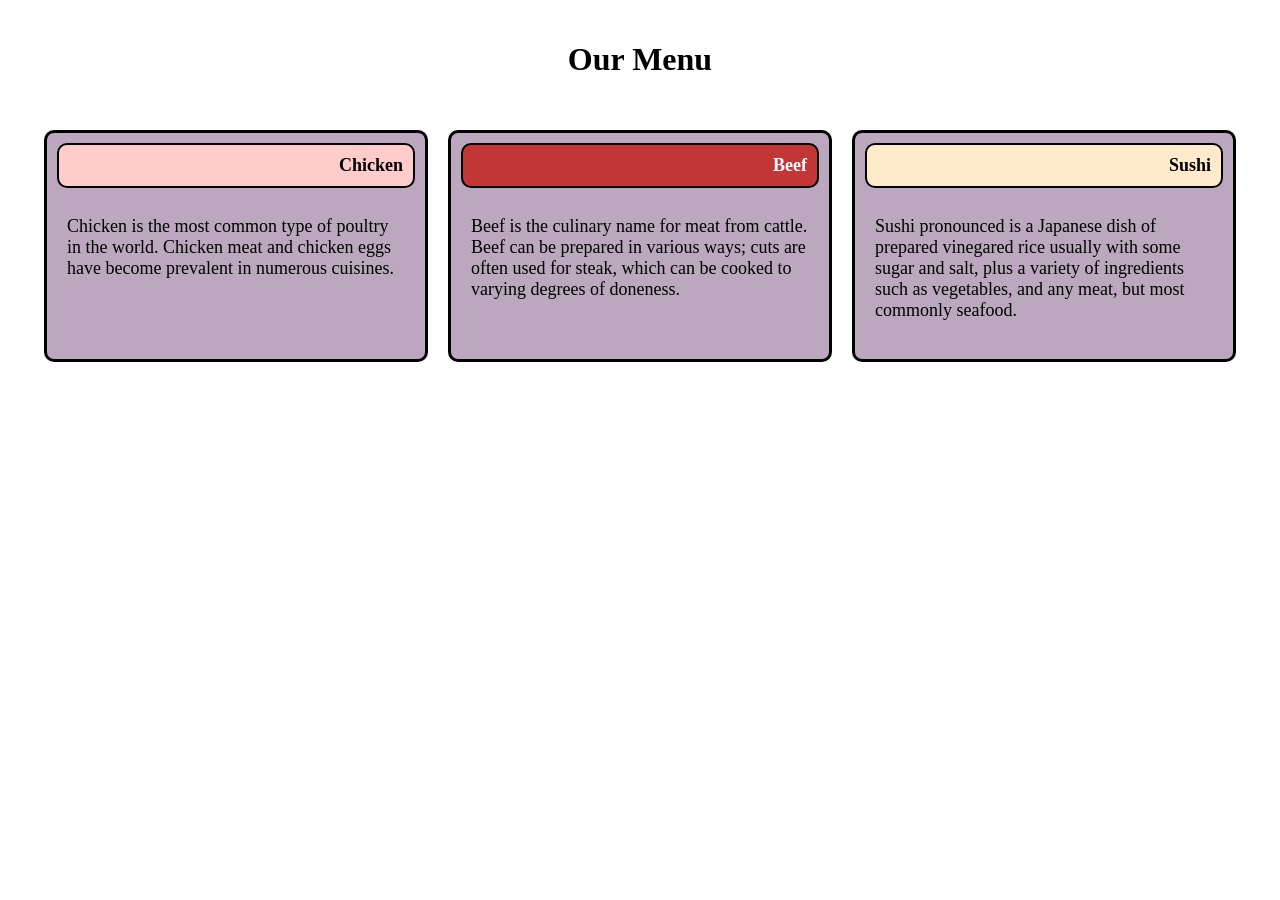
==== site/mod2soln.html @ 461a72b1 "Update and rename index.html to mod2soln.html" ====
<!DOCTYPE html>
<html lang="en">
<head>
    <meta charset="UTF-8">
    <meta name="viewport" content="width=device-width, initial-scale=1.0">
    <title>Our Menu</title>
    <style>
    body {
    font-family: cursive;
    margin: 0;
    padding: 0;
    display: flex;
    flex-direction: column;
    align-items: center;
}

header {
    width: 100%;
    text-align: center;
    margin: 20px 0;
}

.menu {
    width: 100%;
    display: flex;
    flex-wrap: wrap;
    justify-content: center;
}

.menu-item {
    background-color: #bba7be;
    border: 3px solid #000;
    border-radius: 10px;
    box-sizing: border-box;
    font-size:large;
    padding: 10px;
    margin: 10px;
}

.menu-header {
    padding: 10px;
    border: 2px solid #000;
    border-radius:10px 10px 10px 10px;
    font-weight: bold;
    text-align: right;
}

.menu-header.chicken {
    background-color: #ffcccc; /* Light red */     
}

.menu-header.beef {
    color:white;
    background-color: #c23636; /* Darker red */
}

.menu-header.sushi {
    background-color: #ffebcc; /* Light yellow */
}

.menu-content {
    padding: 10px;
    border-radius: 0 0 10px 10px;
}

/* Desktop view (992px and above) */
@media (min-width: 992px) {
    .menu-item {
        float: left;
        width: 30%;
    }
}

/* Tablet view (768px to 991px) */
@media (min-width: 768px) and (max-width: 991px) {
    .menu-item {
        float: left;
        width: 45%;
    }
    .menu-item:nth-child(3) {
        width: 95%;
    }
}

/* Mobile view (767px and below) */
@media (max-width: 767px) {
    .menu-item {
        float: none;
        width: 95%;
    }
}

    </style>
</head>
<body>
    <header>
        <h1>Our Menu</h1>
    </header>
    <section class="menu">
        <div class="menu-item">
            <div class="menu-header chicken">Chicken</div>
            <div class="menu-content">
                <p>Chicken is the most common type of poultry in the world. Chicken meat and chicken eggs have become prevalent in numerous cuisines.</p>
            </div>
        </div>
        <div class="menu-item">
            <div class="menu-header beef">Beef</div>
            <div class="menu-content">
                <p>Beef is the culinary name for meat from cattle. Beef can be prepared in various ways; cuts are often used for steak, which can be cooked to varying degrees of doneness. </p>
            </div>
        </div>
        <div class="menu-item">
            <div class="menu-header sushi">Sushi</div>
            <div class="menu-content">
                <p>Sushi pronounced is a Japanese dish of prepared vinegared rice usually with some sugar and salt, plus a variety of ingredients such as vegetables, and any meat, but most commonly seafood.</p>
            </div>
        </div>
    </section>
</body>
</html>
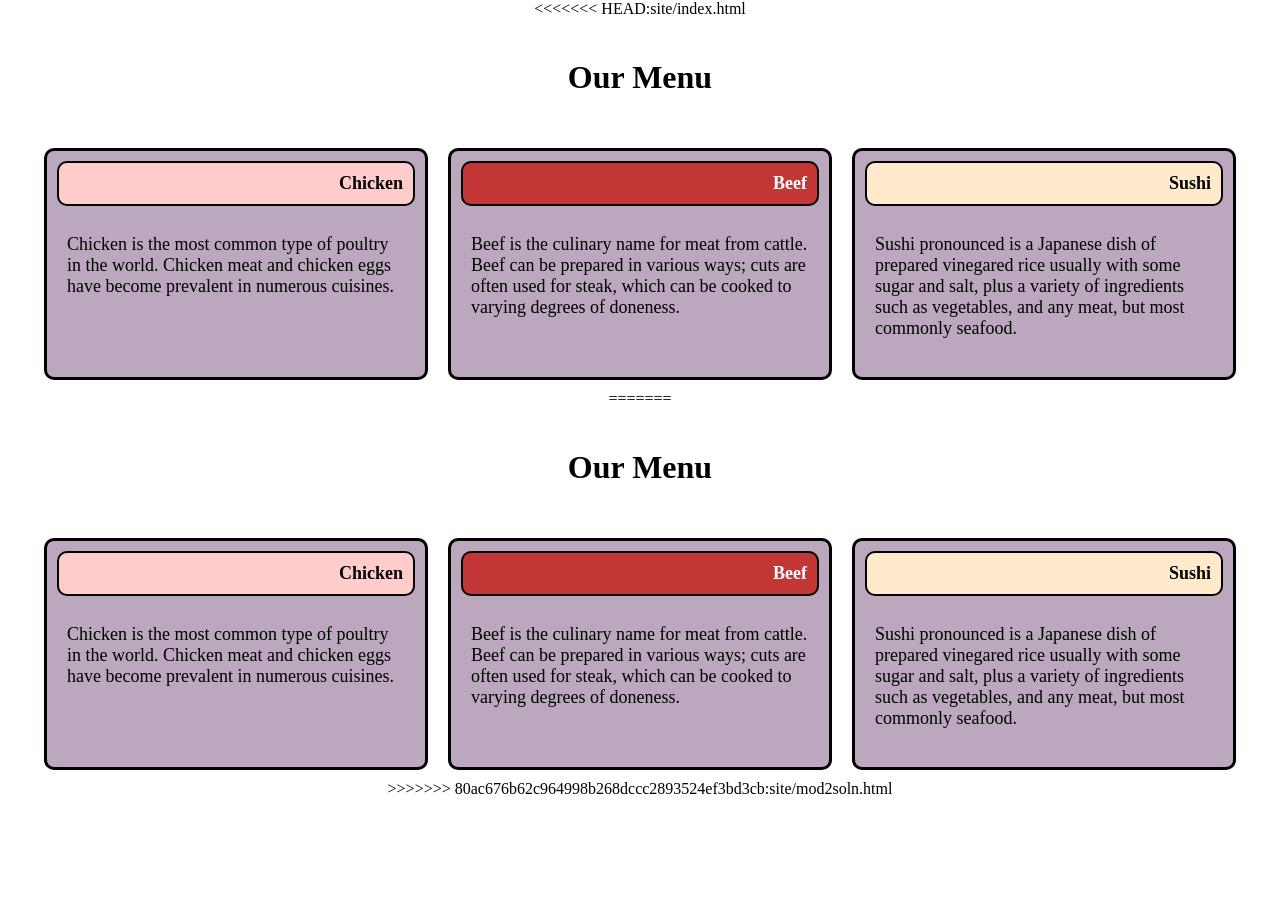
==== commit 4cff9190: "initial commit" ====
--- a/site/mod2soln.html
+++ b/site/mod2soln.html
@@ -1,121 +1,244 @@
-
-<!DOCTYPE html>
-<html lang="en">
-<head>
-    <meta charset="UTF-8">
-    <meta name="viewport" content="width=device-width, initial-scale=1.0">
-    <title>Our Menu</title>
-    <style>
-    body {
-    font-family: cursive;
-    margin: 0;
-    padding: 0;
-    display: flex;
-    flex-direction: column;
-    align-items: center;
-}
-
-header {
-    width: 100%;
-    text-align: center;
-    margin: 20px 0;
-}
-
-.menu {
-    width: 100%;
-    display: flex;
-    flex-wrap: wrap;
-    justify-content: center;
-}
-
-.menu-item {
-    background-color: #bba7be;
-    border: 3px solid #000;
-    border-radius: 10px;
-    box-sizing: border-box;
-    font-size:large;
-    padding: 10px;
-    margin: 10px;
-}
-
-.menu-header {
-    padding: 10px;
-    border: 2px solid #000;
-    border-radius:10px 10px 10px 10px;
-    font-weight: bold;
-    text-align: right;
-}
-
-.menu-header.chicken {
-    background-color: #ffcccc; /* Light red */     
-}
-
-.menu-header.beef {
-    color:white;
-    background-color: #c23636; /* Darker red */
-}
-
-.menu-header.sushi {
-    background-color: #ffebcc; /* Light yellow */
-}
-
-.menu-content {
-    padding: 10px;
-    border-radius: 0 0 10px 10px;
-}
-
-/* Desktop view (992px and above) */
-@media (min-width: 992px) {
-    .menu-item {
-        float: left;
-        width: 30%;
-    }
-}
-
-/* Tablet view (768px to 991px) */
-@media (min-width: 768px) and (max-width: 991px) {
-    .menu-item {
-        float: left;
-        width: 45%;
-    }
-    .menu-item:nth-child(3) {
-        width: 95%;
-    }
-}
-
-/* Mobile view (767px and below) */
-@media (max-width: 767px) {
-    .menu-item {
-        float: none;
-        width: 95%;
-    }
-}
-
-    </style>
-</head>
-<body>
-    <header>
-        <h1>Our Menu</h1>
-    </header>
-    <section class="menu">
-        <div class="menu-item">
-            <div class="menu-header chicken">Chicken</div>
-            <div class="menu-content">
-                <p>Chicken is the most common type of poultry in the world. Chicken meat and chicken eggs have become prevalent in numerous cuisines.</p>
-            </div>
-        </div>
-        <div class="menu-item">
-            <div class="menu-header beef">Beef</div>
-            <div class="menu-content">
-                <p>Beef is the culinary name for meat from cattle. Beef can be prepared in various ways; cuts are often used for steak, which can be cooked to varying degrees of doneness. </p>
-            </div>
-        </div>
-        <div class="menu-item">
-            <div class="menu-header sushi">Sushi</div>
-            <div class="menu-content">
-                <p>Sushi pronounced is a Japanese dish of prepared vinegared rice usually with some sugar and salt, plus a variety of ingredients such as vegetables, and any meat, but most commonly seafood.</p>
-            </div>
-        </div>
-    </section>
-</body>
-</html>
+<<<<<<< HEAD:site/index.html
+<!DOCTYPE html>
+<html lang="en">
+<head>
+    <meta charset="UTF-8">
+    <meta name="viewport" content="width=device-width, initial-scale=1.0">
+    <title>Our Menu</title>
+    <style>
+    body {
+    font-family: cursive;
+    margin: 0;
+    padding: 0;
+    display: flex;
+    flex-direction: column;
+    align-items: center;
+}
+
+header {
+    width: 100%;
+    text-align: center;
+    margin: 20px 0;
+}
+
+.menu {
+    width: 100%;
+    display: flex;
+    flex-wrap: wrap;
+    justify-content: center;
+}
+
+.menu-item {
+    background-color: #bba7be;
+    border: 3px solid #000;
+    border-radius: 10px;
+    box-sizing: border-box;
+    font-size:large;
+    padding: 10px;
+    margin: 10px;
+}
+
+.menu-header {
+    padding: 10px;
+    border: 2px solid #000;
+    border-radius:10px 10px 10px 10px;
+    font-weight: bold;
+    text-align: right;
+}
+
+.menu-header.chicken {
+    background-color: #ffcccc; /* Light red */     
+}
+
+.menu-header.beef {
+    color:white;
+    background-color: #c23636; /* Darker red */
+}
+
+.menu-header.sushi {
+    background-color: #ffebcc; /* Light yellow */
+}
+
+.menu-content {
+    padding: 10px;
+    border-radius: 0 0 10px 10px;
+}
+
+/* Desktop view (992px and above) */
+@media (min-width: 992px) {
+    .menu-item {
+        float: left;
+        width: 30%;
+    }
+}
+
+/* Tablet view (768px to 991px) */
+@media (min-width: 768px) and (max-width: 991px) {
+    .menu-item {
+        float: left;
+        width: 45%;
+    }
+    .menu-item:nth-child(3) {
+        width: 95%;
+    }
+}
+
+/* Mobile view (767px and below) */
+@media (max-width: 767px) {
+    .menu-item {
+        float: none;
+        width: 95%;
+    }
+}
+
+    </style>
+</head>
+<body>
+    <header>
+        <h1>Our Menu</h1>
+    </header>
+    <section class="menu">
+        <div class="menu-item">
+            <div class="menu-header chicken">Chicken</div>
+            <div class="menu-content">
+                <p>Chicken is the most common type of poultry in the world. Chicken meat and chicken eggs have become prevalent in numerous cuisines.</p>
+            </div>
+        </div>
+        <div class="menu-item">
+            <div class="menu-header beef">Beef</div>
+            <div class="menu-content">
+                <p>Beef is the culinary name for meat from cattle. Beef can be prepared in various ways; cuts are often used for steak, which can be cooked to varying degrees of doneness. </p>
+            </div>
+        </div>
+        <div class="menu-item">
+            <div class="menu-header sushi">Sushi</div>
+            <div class="menu-content">
+                <p>Sushi pronounced is a Japanese dish of prepared vinegared rice usually with some sugar and salt, plus a variety of ingredients such as vegetables, and any meat, but most commonly seafood.</p>
+            </div>
+        </div>
+    </section>
+</body>
+
+=======
+
+<!DOCTYPE html>
+<html lang="en">
+<head>
+    <meta charset="UTF-8">
+    <meta name="viewport" content="width=device-width, initial-scale=1.0">
+    <title>Our Menu</title>
+    <style>
+    body {
+    font-family: cursive;
+    margin: 0;
+    padding: 0;
+    display: flex;
+    flex-direction: column;
+    align-items: center;
+}
+
+header {
+    width: 100%;
+    text-align: center;
+    margin: 20px 0;
+}
+
+.menu {
+    width: 100%;
+    display: flex;
+    flex-wrap: wrap;
+    justify-content: center;
+}
+
+.menu-item {
+    background-color: #bba7be;
+    border: 3px solid #000;
+    border-radius: 10px;
+    box-sizing: border-box;
+    font-size:large;
+    padding: 10px;
+    margin: 10px;
+}
+
+.menu-header {
+    padding: 10px;
+    border: 2px solid #000;
+    border-radius:10px 10px 10px 10px;
+    font-weight: bold;
+    text-align: right;
+}
+
+.menu-header.chicken {
+    background-color: #ffcccc; /* Light red */     
+}
+
+.menu-header.beef {
+    color:white;
+    background-color: #c23636; /* Darker red */
+}
+
+.menu-header.sushi {
+    background-color: #ffebcc; /* Light yellow */
+}
+
+.menu-content {
+    padding: 10px;
+    border-radius: 0 0 10px 10px;
+}
+
+/* Desktop view (992px and above) */
+@media (min-width: 992px) {
+    .menu-item {
+        float: left;
+        width: 30%;
+    }
+}
+
+/* Tablet view (768px to 991px) */
+@media (min-width: 768px) and (max-width: 991px) {
+    .menu-item {
+        float: left;
+        width: 45%;
+    }
+    .menu-item:nth-child(3) {
+        width: 95%;
+    }
+}
+
+/* Mobile view (767px and below) */
+@media (max-width: 767px) {
+    .menu-item {
+        float: none;
+        width: 95%;
+    }
+}
+
+    </style>
+</head>
+<body>
+    <header>
+        <h1>Our Menu</h1>
+    </header>
+    <section class="menu">
+        <div class="menu-item">
+            <div class="menu-header chicken">Chicken</div>
+            <div class="menu-content">
+                <p>Chicken is the most common type of poultry in the world. Chicken meat and chicken eggs have become prevalent in numerous cuisines.</p>
+            </div>
+        </div>
+        <div class="menu-item">
+            <div class="menu-header beef">Beef</div>
+            <div class="menu-content">
+                <p>Beef is the culinary name for meat from cattle. Beef can be prepared in various ways; cuts are often used for steak, which can be cooked to varying degrees of doneness. </p>
+            </div>
+        </div>
+        <div class="menu-item">
+            <div class="menu-header sushi">Sushi</div>
+            <div class="menu-content">
+                <p>Sushi pronounced is a Japanese dish of prepared vinegared rice usually with some sugar and salt, plus a variety of ingredients such as vegetables, and any meat, but most commonly seafood.</p>
+            </div>
+        </div>
+    </section>
+</body>
+</html>
+>>>>>>> 80ac676b62c964998b268dccc2893524ef3bd3cb:site/mod2soln.html
